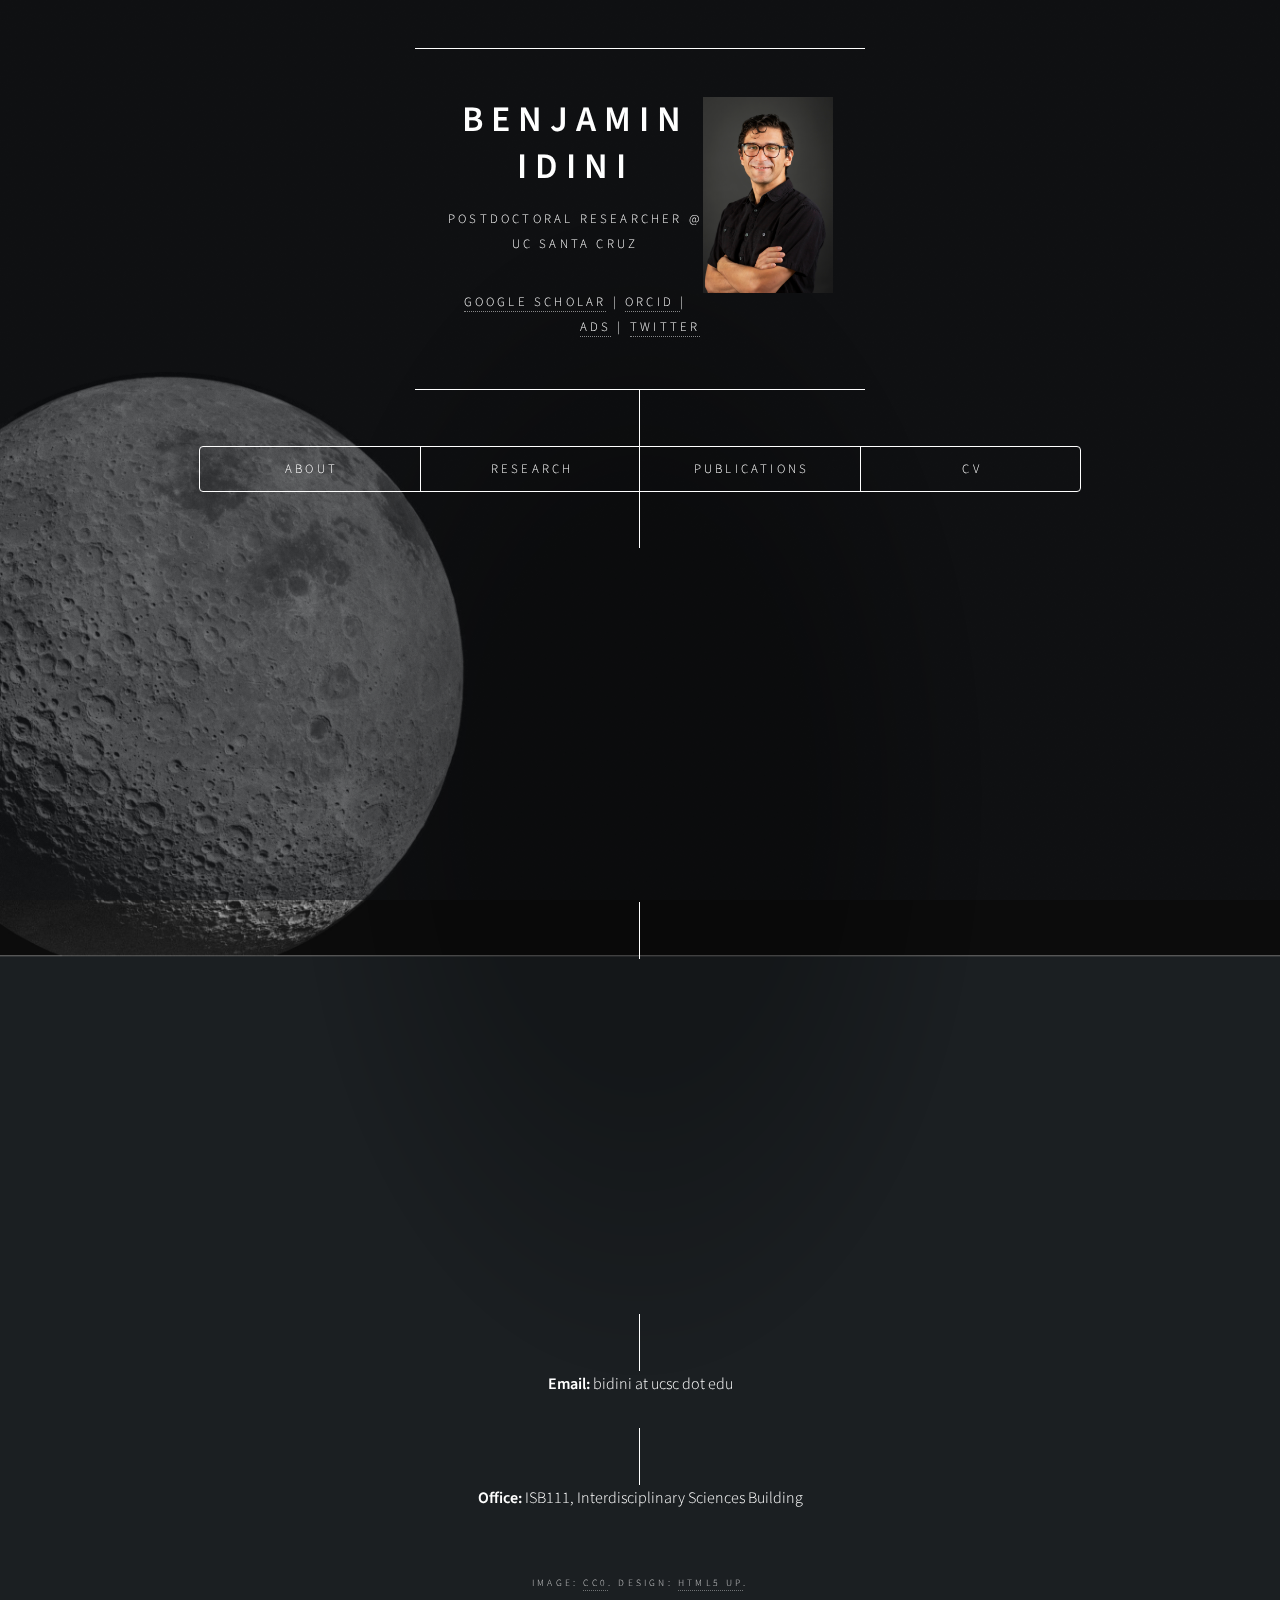
==== index.html @ 499ba113 "new intro" ====
<!DOCTYPE HTML>
<!--
	Dimension by HTML5 UP
	html5up.net | @ajlkn
	Free for personal and commercial use under the CCA 3.0 license (html5up.net/license)
-->
<html>
	<head>
		<title>Benjamin Idini</title>
		<meta charset="utf-8" />
		<meta name="viewport" content="width=device-width, initial-scale=1, user-scalable=no" />
		<link rel="stylesheet" href="assets/css/main.css" />
		<noscript><link rel="stylesheet" href="assets/css/noscript.css" /></noscript>
	</head>
	<body class="is-preload">

		<!-- Wrapper -->
			<div id="wrapper">

				<!-- Header -->
					<header id="header">
						<div class="content">
							<div class="inner">
                                <img src="images/Idini_2mb.jpg" width="130" style="float:right" >
								<h1> BENJAMIN IDINI </h1>
								<p> Postdoctoral Researcher @ UC Santa Cruz</p>
                                <p> <a href="https://scholar.google.cl/citations?user=DKHyU5UAAAAJ&hl=es">Google Scholar</a> | <a href="https://orcid.org/0000-0002-2697-3893"> ORCID </a> | <a href="https://ui.adsabs.harvard.edu/search/p_=0&q=author%3A(%22Idini%2C%20Benjamin%22)&sort=date%20desc%2C%20bibcode%20desc">ADS</a> | <a href="https://twitter.com/benjaminidini">Twitter</a></p>
							</div>
						</div>
						<nav>
							<ul>
								<li><a href="#about">about</a></li>
								<li><a href="#research">research</a></li>
								<li><a href="#publications">publications</a></li>
								<li><a href="CV.pdf">cv</a></li>
							</ul>
						</nav>
                                <p>  
                                <iframe width="420" height="315"
src="https://www.youtube.com/embed/v9n9dPyVHrg"> </iframe>
                                </p>
                                <p>
                                <iframe width="420" height="315"
src="https://www.youtube.com/embed/vqshK5DWlf4">
                                </iframe> </p>

                                <p> <b>Email:</b> bidini at ucsc dot edu</p>

                                <p> <b>Office:</b> ISB111, Interdisciplinary Sciences Building </p>

					</header>

				<!-- Main -->
					<div id="main">

						<!-- Intro -->
							<article id="about">
								<h2 class="major">Welcome to my website</h2>
                                <p style="text-align:center;"> <img src="images/fav_work.jpg" width="300" class="center"></p>
                                <p align="justify">
                                I am a Planetary Scientist currently appointed as a PPFP Fellow in the Astronomy and Astrophysics Department at UC Santa Cruz. My research interests spand the multi-scale physics of planetary processes in various bodies across the Solar System and beyond, most recently earthquakes on Earth and dynamical tides on Jupiter and Titan. Most of my work is in building models to translate spacecraft measurements into scientific stories or to create possible scenarios and predictions of future measurements of NASA/ESA interplanetary missions. I am interested in understanding how planets initially form and later evolve to become the worlds we observe today. One of the big science questions of our time that excites me most is whether or not life could begin and evolve in a world beyond Earth.   </p>
                                <p align="justify">
                                I developed my first connection to space by looking at the clear nightskies of Chilo\'e Island and the Chilean Patanogia. I started my academic path in engineering and transferred to science after graduation in 2016 from the University of Chile. I received my doctorate degree in Planetary Science from Caltech in 2022. I am a member of the science teams of two NASA interplanetary missions: Europa Clipper and Juno. I am also a science communicator both in English and Spanish, my native language. 
                                </p>

							</article>

						<!-- Work -->
							<article id="research">
								<h2 class="major">research</h2>
                                <h4> Tidal theory of the gas giant planets </h4>
                                <p align="justify"> 
                                 Since 2016, the Juno spacecraft has been orbiting Jupiter and collecting a unique data set of Jupiter's tidal Love numbers, namely the tidal response of Jupiter to the masses of the Galilean satellites in orbit around Jupiter. In a pioneering work, I further developed the theory of dynamical tides applied to gas giant planets (Idini and Stevenson, 2021), a body of knowledge that had not been touched since 1984 (Vorontsov+, 1984). In this theoretical rebirth of Jovian dynamical tides, I showed that the tidal Love number k2 measured by Juno was compatible with a modification on the tidal flow produced by the Coriolis force in a rapidly rotating gas giant planet (Idini and Stevenson, 2021). Paired with the Juno observation, these theoretical results constitute the first detection of dynamical tides in a gas giant planet.
                                </p>

                                <p align="justify"> 
                                Additional Love numbers were reported by Juno after the arrival of the k2 retrievals. The high-degree tides represented in k42 are not only harder to observe, but are also harder to interpret. I applied first-order perturbation theory to develop a fully analytical theory to illuminate the interpretation of k42 (Idini and Stevenson, 2022a). This theory shows how the oblate figure of Jupiter resulting from rapid rotation couples the tides to the rotational response, resulting in an order of magnitude enhancement in k42 (Wahl+, 2020, Idini and Stevenson, 2022a). The resulting k42 enhancement gives rise to an anomaly after comparing models with the Juno k42 observation. 
                                </p>

								<span class="image main"><img src="images/juno_jup_shorter.jpg" alt="" /><figcaption>Jupiter's South pole as revealed by Juno (NASA/JPL-Caltech/SwRI/MSSS).</figcaption></span>

                                <h4> The tidal imprint of a dilute core hosted in Jupiter </h4>
                                <p align="justify">
                                In the traditional view of gas giant planet interiors, an envelope of H-He fluid covers a compact core of rocky and icy material. This traditional view nicely emerges from the standard model of planet formation via core accretion. However, even to this day, no geophysical evidence exists to validate the traditional view. 
                                </p>
                                <p align="justify">
                                The zonal gravitational field (i.e., non tidal) observed by Juno suggests that Jupiter hosts a dilute core that may extend as far as ~0.6R (Militzer+, 2022). A less extended dilute core could also explain the data when using a different equation of state for the H-He fluid (Miguel+, 2022). Avoiding the uncertainties related to the equation of state, I used Jovian dynamical tides and normal modes to show that internal gravity waves trapped in an extended dilute core (~0.7R) reconcile the anomaly in Juno's k42 observation (Idini and Stevenson, 2022b). This proposed scenario invokes a resonance between Jupiter's internal gravity waves and the orbital motion of the satellite Io. 
                                </p>
								<span class="image main"><img src="images/jup_models.png" alt="" /><figcaption> What kind of core does Jupiter have? (Idini 2022)</figcaption></span>

                                <h4> Theoretical and computational earthquake mechanics </h4>
                                <p align="justify"> The nucleation, propagation, and arrest of earthquakes remains a fundamental but still unsolved problem in geophysics. Motivated by seismological and geodetic observations of rock damage near fault zones, I expanded a spectral boundary integral method (Luo+, 2017) to numerically model earthquake cycles and rupture propagation in an elastic medium that accounts for the damaged rock that surrounds fault zones. My work has identified a new mechanism to earthquake pulses, a common rupture propagation mode observed during large destructive earthquakes (Idini and Ampuero, 2020). </p>

                                <span class="image main"><img src="images/slip.png" alt="" /><figcaption>Spatiotemporal evolution of slip velocity in the characteristic event of an intact homogeneous medium, a low-velocity fault zone, and an intact homogeneous medium with ten times smaller nucleation length.</figcaption></span>

                                <h4> Earthquake ground-motion characterization </h4>
                                <p align="justify"> 
                                Active seismic regions require accurate characterizations of earthquake ground motion to minimize human and material losses during potentially destructive events. I built a statistical model to forecast the ground motion produced during destructive earthquakes in Chile that is routinely used in seismic hazard studies (Idini+, 2017).
                                </p> 
                                <span class="image main"><img src="images/chilequake_shorter.jpg" alt="" /><figcaption>Valdivia residents explore a crack caused by the <a href="https://en.wikipedia.org/wiki/1960_Valdivia_earthquake">1960 Chile earthquake</a> (STF/AFP/Getty).</figcaption></span>

                                <h4> Spaceborne reconstruction of earthquake sources </h4>
                                <p align="justify">
                                After the 2019 Ridgecrest earthquake that ended ~20 yr of seismic quiescence in California, I produced a reconstruction of coseismic fault slip using Bayesian methods, satellite radar maps of surface deformation, and GPS displacements (Ross+, 2019). This model has become a prime reference to the characterization of this large and complicated earthquake.
                                </p>

                                
                                <span class="image main"><img src="images/ridgecrest.jpg" alt="" /><figcaption> (A) Bayesian coseismic slip reconstruction of the 2019 Ridgecrest earthquake. (B) Line-of-sight coseismic ground displacement obtained from the ALOS-2 spacecraft.</figcaption></span>
							</article>

						<!-- About -->
							<article id="publications">
								<h2 class="major">Publications</h2>
                                <p> (12) <b>Idini, B.</b> & Nimmo F. (2024). Resonant stratification in Titan's global ocean. The Planetary Science Journal. [<a href="https://iopscience.iop.org/article/10.3847/PSJ/ad11ef">PDF</a>] </p>
                                <p>(11) <b>Idini, B.</b>, Ruiz, S., Ampuero., J-P., Rivera, E, & Leyton, F. (2024). Double distance dependence in high--frequency ground motion along the plate boundary in Northern Chile. Journal of South American Earth Sciences, 133. [<a href="https://www.sciencedirect.com/science/article/pii/S0895981123005114?via%3Dihub">PDF</a>] </p>
                                <p>(10) <b>Idini, B.</b> & Stevenson D.J. (2022). The gravitational imprint of an interior-orbital resonance in Jupiter-Io, <a href="https://iopscience.iop.org/article/10.3847/PSJ/ac6179">The Planetary Science Journal.</a> <br>
                                [<a href="https://iopscience.iop.org/article/10.3847/PSJ/ac6179/pdf">PDF</a>]</p>
                                <p>(9) <b>Idini, B.</b> & Stevenson D.J. (2022). The lost meaning of Jupiter's high-degree Love numbers, <a href="https://iopscience.iop.org/article/10.3847/PSJ/ac4248/meta">The Planetary Science Journal.</a><br>
                                [<a href="https://iopscience.iop.org/article/10.3847/PSJ/ac4248/pdf">PDF</a>] [<a href="https://notebookarchive.org/the-lost-meaning-of-jupiter-s-high-degree-love-numbers--2022-03-anvqac8/">Notebook</a>]</p>
                                <p>(8) <b>Idini, B.</b> & Stevenson D.J. (2021). Dynamical tides in Jupiter as revealed by Juno, <a href="https://iopscience.iop.org/article/10.3847/PSJ/abe715/meta">The Planetary Science Journal.</a> <br>
                                [<a href="https://iopscience.iop.org/article/10.3847/PSJ/abe715/pdf">PDF</a>] [<a href="https://aasnova.org/2021/04/21/raising-tides-on-jupiter-with-its-moons/">Press1</a>] [<a href="https://www.inverse.com/science/the-tides-of-jupiter-can-help-scientists-understand-how-the-history-of-the-solar-system">Press2</a>]</p>
                                <p>(7) Erickson, B., Jiang, J., et al., including <b> Idini, B.</b> (2020). The community code verification exercise for simulating sequences of earthquakes and aseismic slip (SEAS), <a href="https://pubs.geoscienceworld.org/ssa/srl/article/91/2A/874/580609/The-Community-Code-Verification-Exercise-for">Seismological Research Letters.</a></p>
                                <p>(6) <b>Idini, B.</b> & Ampuero J.-P. (2020). Fault-zone damage promotes pulse-like rupture and back-propagating fronts via quasi-static effects, <a href="https://agupubs.onlinelibrary.wiley.com/doi/full/10.1029/2020GL090736">Geophysical Research Letters.</a><br>
                                [<a href="https://eartharxiv.org/repository/object/500/download/6448/">PDF</a>] [<a href="https://agupubs.onlinelibrary.wiley.com/action/downloadSupplement?doi=10.1029%2F2020GL090736&file=grl61532-sup-0002-Supplemental+information.pdf">Supporting Information</a>] [<a href="https://github.com/ydluo/qdyn">Software</a>] [<a href="https://www.nationalgeographic.com/science/article/weird-boomerang-earthquake-detected-under-atlantic-ocean">Press</a>]</p>
                                <p>(5) Ross, Z., <b>Idini, B.</b>, Jia, Z., et al. (2019). Hierarchical interlocked orthogonal faulting in the 2019 Ridgecrest earthquake sequence, <a href="https://science.sciencemag.org/content/366/6463/346">Science.</a><br>
                                [<a href="https://www.science.org/action/downloadSupplement?doi=10.1126%2Fscience.aaz0109&file=aaz0109_ross_sm.pdf">Supplementary Material</a>] [<a href="https://github.com/AlTarFramework/altar">Software</a>] [<a href="https://www.latimes.com/california/story/2019-10-17/unprecedented-movement-recorded-on-california-earthquake-capable-of-8-0-temblor">Press</a>]</p>
                                <p>(4) Gurnis, M., et al., including <b> Idini, B.</b> (2019). Incipient subduction at the contact with stretched continental crust: The Puysegur Trench, <a href="https://www.sciencedirect.com/science/article/pii/S0012821X19303267">Earth and Planetary Science Letters </a></p>
                                <p>(3) Leyton, F., Pastén, C., Ruiz, S., <b>Idini, B.</b>, & Rojas, F. (2018). Empirical site classification of CSN network using strong‐motion records. <a href="https://pubs.geoscienceworld.org/ssa/srl/article/89/2A/512/528152/Empirical-Site-Classification-of-CSN-Network-Using">Seismological Research Letters. </a> </p>
                                <p>(2) Luo, Y., Ampuero, J. P., Galvez, P., Van den Ende, M., & <b>Idini, B.</b> (2017). QDYN: a Quasi-DYNamic earthquake simulator (v1. 1). Zenodo.<br>
                                [<a href="https://github.com/ydluo/qdyn">Software</a>] </p>
                                <p>(1) <b>Idini, B.</b>, Rojas, F., Ruiz, S., & Pastén C. (2017). Ground motion prediction equations for the Chilean subduction zone, <a href="https://link.springer.com/article/10.1007/s10518-016-0050-1">Bulletin of Earthquake Engineering.</a></p>
							</article>
					</div>

				<!-- Footer -->
					<footer id="footer">
                        <p class="copyright">Image: <a href="https://creativecommons.org/share-your-work/public-domain/cc0/">CC0</a>. Design: <a href="https://html5up.net">HTML5 UP</a>.</p>
					</footer>

			</div>

		<!-- BG -->
			<div id="bg"></div>

		<!-- Scripts -->
			<script src="assets/js/jquery.min.js"></script>
			<script src="assets/js/browser.min.js"></script>
			<script src="assets/js/breakpoints.min.js"></script>
			<script src="assets/js/util.js"></script>
			<script src="assets/js/main.js"></script>

	</body>
</html>
---- assets/css/main.css ----
@import url(fontawesome-all.min.css);
@import url("https://fonts.googleapis.com/css?family=Source+Sans+Pro:300italic,600italic,300,600");

/*
	Dimension by HTML5 UP
	html5up.net | @ajlkn
	Free for personal and commercial use under the CCA 3.0 license (html5up.net/license)
*/

html, body, div, span, applet, object,
iframe, h1, h2, h3, h4, h5, h6, p, blockquote,
pre, a, abbr, acronym, address, big, cite,
code, del, dfn, em, img, ins, kbd, q, s, samp,
small, strike, strong, sub, sup, tt, var, b,
u, i, center, dl, dt, dd, ol, ul, li, fieldset,
form, label, legend, table, caption, tbody,
tfoot, thead, tr, th, td, article, aside,
canvas, details, embed, figure, figcaption,
footer, header, hgroup, menu, nav, output, ruby,
section, summary, time, mark, audio, video {
	margin: 0;
	padding: 0;
	border: 0;
	font-size: 100%;
	font: inherit;
	vertical-align: baseline;}

article, aside, details, figcaption, figure,
footer, header, hgroup, menu, nav, section {
	display: block;}

body {
	line-height: 1;
}

ol, ul {
	list-style: none;
}

blockquote, q {
	quotes: none;
}

	blockquote:before, blockquote:after, q:before, q:after {
		content: '';
		content: none;
	}

table {
	border-collapse: collapse;
	border-spacing: 0;
}

body {
	-webkit-text-size-adjust: none;
}

mark {
	background-color: transparent;
	color: inherit;
}

input::-moz-focus-inner {
	border: 0;
	padding: 0;
}

input, select, textarea {
	-moz-appearance: none;
	-webkit-appearance: none;
	-ms-appearance: none;
	appearance: none;
}

/* Basic */

	@-ms-viewport {
		width: device-width;
	}

	@media screen and (max-width: 480px) {

		html, body {
			min-width: 320px;
		}

	}

	html {
		box-sizing: border-box;
	}

	*, *:before, *:after {
		box-sizing: inherit;
	}

	body {
		background: #1b1f22;
	}

		body.is-preload *, body.is-preload *:before, body.is-preload *:after {
			-moz-animation: none !important;
			-webkit-animation: none !important;
			-ms-animation: none !important;
			animation: none !important;
			-moz-transition: none !important;
			-webkit-transition: none !important;
			-ms-transition: none !important;
			transition: none !important;
		}

/* Type */

	html {
		font-size: 16pt;
	}

		@media screen and (max-width: 1680px) {

			html {
				font-size: 12pt;
			}

		}

		@media screen and (max-width: 736px) {

			html {
				font-size: 11pt;
			}

		}

		@media screen and (max-width: 360px) {

			html {
				font-size: 10pt;
			}

		}

	body, input, select, textarea {
		color: #ffffff;
		font-family: "Source Sans Pro", sans-serif;
		font-weight: 300;
		font-size: 1rem;
		line-height: 1.65;
	}

	a {
		-moz-transition: color 0.2s ease-in-out, background-color 0.2s ease-in-out, border-bottom-color 0.2s ease-in-out;
		-webkit-transition: color 0.2s ease-in-out, background-color 0.2s ease-in-out, border-bottom-color 0.2s ease-in-out;
		-ms-transition: color 0.2s ease-in-out, background-color 0.2s ease-in-out, border-bottom-color 0.2s ease-in-out;
		transition: color 0.2s ease-in-out, background-color 0.2s ease-in-out, border-bottom-color 0.2s ease-in-out;
		border-bottom: dotted 1px rgba(255, 255, 255, 0.5);
		text-decoration: none;
		color: inherit;
	}

		a:hover {
			border-bottom-color: transparent;
		}

	strong, b {
		color: #ffffff;
		font-weight: 600;
	}

	em, i {
		font-style: italic;
	}

	p {
		margin: 0 0 2rem 0;
	}

	h1, h2, h3, h4, h5, h6 {
		color: #ffffff;
		font-weight: 600;
		line-height: 1.5;
		margin: 0 0 1rem 0;
		text-transform: uppercase;
		letter-spacing: 0.2rem;
	}

		h1 a, h2 a, h3 a, h4 a, h5 a, h6 a {
			color: inherit;
			text-decoration: none;
		}

		h1.major, h2.major, h3.major, h4.major, h5.major, h6.major {
			border-bottom: solid 1px #ffffff;
			width: -moz-max-content;
			width: -webkit-max-content;
			width: -ms-max-content;
			width: max-content;
			padding-bottom: 0.5rem;
			margin: 0 0 2rem 0;
		}

	h1 {
		font-size: 2.25rem;
		line-height: 1.3;
		letter-spacing: 0.5rem;
	}

	h2 {
		font-size: 1.5rem;
		line-height: 1.4;
		letter-spacing: 0.5rem;
	}

	h3 {
		font-size: 1rem;
	}

	h4 {
		font-size: 0.8rem;
	}

	h5 {
		font-size: 0.7rem;
	}

	h6 {
		font-size: 0.6rem;
	}

	@media screen and (max-width: 736px) {

		h1 {
			font-size: 1.75rem;
			line-height: 1.4;
		}

		h2 {
			font-size: 1.25em;
			line-height: 1.5;
		}

	}

	sub {
		font-size: 0.8rem;
		position: relative;
		top: 0.5rem;
	}

	sup {
		font-size: 0.8rem;
		position: relative;
		top: -0.5rem;
	}

	blockquote {
		border-left: solid 4px #ffffff;
		font-style: italic;
		margin: 0 0 2rem 0;
		padding: 0.5rem 0 0.5rem 2rem;
	}

	code {
		background: rgba(255, 255, 255, 0.075);
		border-radius: 4px;
		font-family: "Courier New", monospace;
		font-size: 0.9rem;
		margin: 0 0.25rem;
		padding: 0.25rem 0.65rem;
	}

	pre {
		-webkit-overflow-scrolling: touch;
		font-family: "Courier New", monospace;
		font-size: 0.9rem;
		margin: 0 0 2rem 0;
	}

		pre code {
			display: block;
			line-height: 1.75;
			padding: 1rem 1.5rem;
			overflow-x: auto;
		}

	hr {
		border: 0;
		border-bottom: solid 1px #ffffff;
		margin: 2.75rem 0;
	}

	.align-left {
		text-align: left;
	}

	.align-center {
		text-align: center;
	}

	.align-right {
		text-align: right;
	}

/* Form */

	form {
		margin: 0 0 2rem 0;
	}

		form > :last-child {
			margin-bottom: 0;
		}

		form > .fields {
			display: -moz-flex;
			display: -webkit-flex;
			display: -ms-flex;
			display: flex;
			-moz-flex-wrap: wrap;
			-webkit-flex-wrap: wrap;
			-ms-flex-wrap: wrap;
			flex-wrap: wrap;
			width: calc(100% + 3rem);
			margin: -1.5rem 0 2rem -1.5rem;
		}

			form > .fields > .field {
				-moz-flex-grow: 0;
				-webkit-flex-grow: 0;
				-ms-flex-grow: 0;
				flex-grow: 0;
				-moz-flex-shrink: 0;
				-webkit-flex-shrink: 0;
				-ms-flex-shrink: 0;
				flex-shrink: 0;
				padding: 1.5rem 0 0 1.5rem;
				width: calc(100% - 1.5rem);
			}

				form > .fields > .field.half {
					width: calc(50% - 0.75rem);
				}

				form > .fields > .field.third {
					width: calc(100%/3 - 0.5rem);
				}

				form > .fields > .field.quarter {
					width: calc(25% - 0.375rem);
				}

		@media screen and (max-width: 480px) {

			form > .fields {
				width: calc(100% + 3rem);
				margin: -1.5rem 0 2rem -1.5rem;
			}

				form > .fields > .field {
					padding: 1.5rem 0 0 1.5rem;
					width: calc(100% - 1.5rem);
				}

					form > .fields > .field.half {
						width: calc(100% - 1.5rem);
					}

					form > .fields > .field.third {
						width: calc(100% - 1.5rem);
					}

					form > .fields > .field.quarter {
						width: calc(100% - 1.5rem);
					}

		}

	label {
		color: #ffffff;
		display: block;
		font-size: 0.8rem;
		font-weight: 300;
		letter-spacing: 0.2rem;
		line-height: 1.5;
		margin: 0 0 1rem 0;
		text-transform: uppercase;
	}

	input[type="text"],
	input[type="password"],
	input[type="email"],
	input[type="tel"],
	select,
	textarea {
		-moz-appearance: none;
		-webkit-appearance: none;
		-ms-appearance: none;
		appearance: none;
		-moz-transition: border-color 0.2s ease-in-out, box-shadow 0.2s ease-in-out, background-color 0.2s ease-in-out;
		-webkit-transition: border-color 0.2s ease-in-out, box-shadow 0.2s ease-in-out, background-color 0.2s ease-in-out;
		-ms-transition: border-color 0.2s ease-in-out, box-shadow 0.2s ease-in-out, background-color 0.2s ease-in-out;
		transition: border-color 0.2s ease-in-out, box-shadow 0.2s ease-in-out, background-color 0.2s ease-in-out;
		background-color: transparent;
		border-radius: 4px;
		border: solid 1px #ffffff;
		color: inherit;
		display: block;
		outline: 0;
		padding: 0 1rem;
		text-decoration: none;
		width: 100%;
	}

		input[type="text"]:invalid,
		input[type="password"]:invalid,
		input[type="email"]:invalid,
		input[type="tel"]:invalid,
		select:invalid,
		textarea:invalid {
			box-shadow: none;
		}

		input[type="text"]:focus,
		input[type="password"]:focus,
		input[type="email"]:focus,
		input[type="tel"]:focus,
		select:focus,
		textarea:focus {
			background: rgba(255, 255, 255, 0.075);
			border-color: #ffffff;
			box-shadow: 0 0 0 1px #ffffff;
		}

	select {
		background-image: url("data:image/svg+xml;charset=utf8,%3Csvg xmlns='http://www.w3.org/2000/svg' width='40' height='40' preserveAspectRatio='none' viewBox='0 0 40 40'%3E%3Cpath d='M9.4,12.3l10.4,10.4l10.4-10.4c0.2-0.2,0.5-0.4,0.9-0.4c0.3,0,0.6,0.1,0.9,0.4l3.3,3.3c0.2,0.2,0.4,0.5,0.4,0.9 c0,0.4-0.1,0.6-0.4,0.9L20.7,31.9c-0.2,0.2-0.5,0.4-0.9,0.4c-0.3,0-0.6-0.1-0.9-0.4L4.3,17.3c-0.2-0.2-0.4-0.5-0.4-0.9 c0-0.4,0.1-0.6,0.4-0.9l3.3-3.3c0.2-0.2,0.5-0.4,0.9-0.4S9.1,12.1,9.4,12.3z' fill='%23ffffff' /%3E%3C/svg%3E");
		background-size: 1.25rem;
		background-repeat: no-repeat;
		background-position: calc(100% - 1rem) center;
		height: 2.75rem;
		padding-right: 2.75rem;
		text-overflow: ellipsis;
	}

		select option {
			color: #ffffff;
			background: #1b1f22;
		}

		select:focus::-ms-value {
			background-color: transparent;
		}

		select::-ms-expand {
			display: none;
		}

	input[type="text"],
	input[type="password"],
	input[type="email"],
	select {
		height: 2.75rem;
	}

	textarea {
		padding: 0.75rem 1rem;
	}

	input[type="checkbox"],
	input[type="radio"] {
		-moz-appearance: none;
		-webkit-appearance: none;
		-ms-appearance: none;
		appearance: none;
		display: block;
		float: left;
		margin-right: -2rem;
		opacity: 0;
		width: 1rem;
		z-index: -1;
	}

		input[type="checkbox"] + label,
		input[type="radio"] + label {
			text-decoration: none;
			-moz-user-select: none;
			-webkit-user-select: none;
			-ms-user-select: none;
			user-select: none;
			color: #ffffff;
			cursor: pointer;
			display: inline-block;
			font-size: 0.8rem;
			font-weight: 300;
			margin: 0 0 0.5rem 0;
			padding-left: 2.65rem;
			padding-right: 0.75rem;
			position: relative;
		}

			input[type="checkbox"] + label:before,
			input[type="radio"] + label:before {
				-moz-osx-font-smoothing: grayscale;
				-webkit-font-smoothing: antialiased;
				display: inline-block;
				font-style: normal;
				font-variant: normal;
				text-rendering: auto;
				line-height: 1;
				text-transform: none !important;
				font-family: 'Font Awesome 5 Free';
				font-weight: 900;
			}

			input[type="checkbox"] + label:before,
			input[type="radio"] + label:before {
				-moz-transition: border-color 0.2s ease-in-out, box-shadow 0.2s ease-in-out, background-color 0.2s ease-in-out;
				-webkit-transition: border-color 0.2s ease-in-out, box-shadow 0.2s ease-in-out, background-color 0.2s ease-in-out;
				-ms-transition: border-color 0.2s ease-in-out, box-shadow 0.2s ease-in-out, background-color 0.2s ease-in-out;
				transition: border-color 0.2s ease-in-out, box-shadow 0.2s ease-in-out, background-color 0.2s ease-in-out;
				border-radius: 4px;
				border: solid 1px #ffffff;
				content: '';
				display: inline-block;
				height: 1.65rem;
				left: 0;
				line-height: 1.65rem;
				position: absolute;
				text-align: center;
				top: -0.15rem;
				width: 1.65rem;
			}

		input[type="checkbox"]:checked + label:before,
		input[type="radio"]:checked + label:before {
			background: #ffffff !important;
			border-color: #ffffff !important;
			color: #1b1f22;
			content: '\f00c';
		}

		input[type="checkbox"]:focus + label:before,
		input[type="radio"]:focus + label:before {
			background: rgba(255, 255, 255, 0.075);
			border-color: #ffffff;
			box-shadow: 0 0 0 1px #ffffff;
		}

	input[type="checkbox"] + label:before {
		border-radius: 4px;
	}

	input[type="radio"] + label:before {
		border-radius: 100%;
	}

	::-webkit-input-placeholder {
		color: rgba(255, 255, 255, 0.5) !important;
		opacity: 1.0;
	}

	:-moz-placeholder {
		color: rgba(255, 255, 255, 0.5) !important;
		opacity: 1.0;
	}

	::-moz-placeholder {
		color: rgba(255, 255, 255, 0.5) !important;
		opacity: 1.0;
	}

	:-ms-input-placeholder {
		color: rgba(255, 255, 255, 0.5) !important;
		opacity: 1.0;
	}

	.formerize-placeholder {
		color: rgba(255, 255, 255, 0.5) !important;
		opacity: 1.0;
	}

/* Box */

	.box {
		border-radius: 4px;
		border: solid 1px #ffffff;
		margin-bottom: 2rem;
		padding: 1.5em;
	}

		.box > :last-child,
		.box > :last-child > :last-child,
		.box > :last-child > :last-child > :last-child {
			margin-bottom: 0;
		}

		.box.alt {
			border: 0;
			border-radius: 0;
			padding: 0;
		}

/* Icon */

	.icon {
		text-decoration: none;
		border-bottom: none;
		position: relative;
	}

		.icon:before {
			-moz-osx-font-smoothing: grayscale;
			-webkit-font-smoothing: antialiased;
			display: inline-block;
			font-style: normal;
			font-variant: normal;
			text-rendering: auto;
			line-height: 1;
			text-transform: none !important;
			font-family: 'Font Awesome 5 Free';
			font-weight: 400;
		}

		.icon > .label {
			display: none;
		}

		.icon:before {
			line-height: inherit;
		}

		.icon.solid:before {
			font-weight: 900;
		}

		.icon.brands:before {
			font-family: 'Font Awesome 5 Brands';
		}

/* Image */

	.image {
		border-radius: 4px;
		border: 0;
		display: inline-block;
		position: relative;
	}

		.image:before {
			pointer-events: none;
			background-image: url("../../images/overlay.png");
			background-color: rgba(19, 21, 25, 0.5);
			border-radius: 4px;
			content: '';
			display: block;
			height: 100%;
			left: 0;
			opacity: 0.5;
			position: absolute;
			top: 0;
			width: 100%;
		}

		.image img {
			border-radius: 4px;
			display: block;
		}

		.image.left, .image.right {
			max-width: 40%;
		}

			.image.left img, .image.right img {
				width: 100%;
			}

		.image.left {
			float: left;
			padding: 0 1.5em 1em 0;
			top: 0.25em;
		}

		.image.right {
			float: right;
			#padding: 0 0 1em 1.5em;
			top: 0.25em;
		}

		.image.fit {
			display: block;
			margin: 0 0 1em 0;
			width: 70%;
		}

			.image.fit img {
				width: 70%;
			}

		.image.main {
			display: block;
			margin: 2.5rem 0;
			width: 100%;
		}

			.image.main img {
				width: 100%;
			}

		@media screen and (max-width: 736px) {

			.image.main {
				margin: 2rem 0;
			}

		}

		@media screen and (max-width: 480px) {

			.image.main {
				margin: 1.5rem 0;
			}

		}

/* List */

	ol {
		list-style: decimal;
		margin: 0 0 2rem 0;
		padding-left: 1.25em;
	}

		ol li {
			padding-left: 0.25em;
		}

	ul {
		list-style: disc;
		margin: 0 0 2rem 0;
		padding-left: 1em;
	}

		ul li {
			padding-left: 0.5em;
		}

		ul.alt {
			list-style: none;
			padding-left: 0;
		}

			ul.alt li {
				border-top: solid 1px #ffffff;
				padding: 0.5em 0;
			}

				ul.alt li:first-child {
					border-top: 0;
					padding-top: 0;
				}

	dl {
		margin: 0 0 2rem 0;
	}

		dl dt {
			display: block;
			font-weight: 600;
			margin: 0 0 1rem 0;
		}

		dl dd {
			margin-left: 2rem;
		}
    li {
        width: 220px;
    }
/* Actions */

	ul.actions {
		display: -moz-flex;
		display: -webkit-flex;
		display: -ms-flex;
		display: flex;
		cursor: default;
		list-style: none;
		margin-left: -1rem;
		padding-left: 0;
	}

		ul.actions li {
			padding: 0 0 0 1rem;
			vertical-align: middle;
		}

		ul.actions.special {
			-moz-justify-content: center;
			-webkit-justify-content: center;
			-ms-justify-content: center;
			justify-content: center;
			width: 100%;
			margin-left: 0;
		}

			ul.actions.special li:first-child {
				padding-left: 0;
			}

		ul.actions.stacked {
			-moz-flex-direction: column;
			-webkit-flex-direction: column;
			-ms-flex-direction: column;
			flex-direction: column;
			margin-left: 0;
		}

			ul.actions.stacked li {
				padding: 1.3rem 0 0 0;
			}

				ul.actions.stacked li:first-child {
					padding-top: 0;
				}

		ul.actions.fit {
			width: calc(100% + 1rem);
		}

			ul.actions.fit li {
				-moz-flex-grow: 1;
				-webkit-flex-grow: 1;
				-ms-flex-grow: 1;
				flex-grow: 1;
				-moz-flex-shrink: 1;
				-webkit-flex-shrink: 1;
				-ms-flex-shrink: 1;
				flex-shrink: 1;
				width: 100%;
			}

				ul.actions.fit li > * {
					width: 100%;
				}

			ul.actions.fit.stacked {
				width: 100%;
			}

		@media screen and (max-width: 480px) {

			ul.actions:not(.fixed) {
				-moz-flex-direction: column;
				-webkit-flex-direction: column;
				-ms-flex-direction: column;
				flex-direction: column;
				margin-left: 0;
				width: 100% !important;
			}

				ul.actions:not(.fixed) li {
					-moz-flex-grow: 1;
					-webkit-flex-grow: 1;
					-ms-flex-grow: 1;
					flex-grow: 1;
					-moz-flex-shrink: 1;
					-webkit-flex-shrink: 1;
					-ms-flex-shrink: 1;
					flex-shrink: 1;
					padding: 1rem 0 0 0;
					text-align: center;
					width: 100%;
				}

					ul.actions:not(.fixed) li > * {
						width: 100%;
					}

					ul.actions:not(.fixed) li:first-child {
						padding-top: 0;
					}

					ul.actions:not(.fixed) li input[type="submit"],
					ul.actions:not(.fixed) li input[type="reset"],
					ul.actions:not(.fixed) li input[type="button"],
					ul.actions:not(.fixed) li button,
					ul.actions:not(.fixed) li .button {
						width: 100%;
					}

						ul.actions:not(.fixed) li input[type="submit"].icon:before,
						ul.actions:not(.fixed) li input[type="reset"].icon:before,
						ul.actions:not(.fixed) li input[type="button"].icon:before,
						ul.actions:not(.fixed) li button.icon:before,
						ul.actions:not(.fixed) li .button.icon:before {
							margin-left: -0.5em;
						}

		}

/* Icons */

	ul.icons {
		cursor: default;
		list-style: none;
		padding-left: 0;
	}

		ul.icons li {
			display: inline-block;
			padding: 0 0.75em 0 0;
		}

			ul.icons li:last-child {
				padding-right: 0;
			}

			ul.icons li a {
				border-radius: 100%;
				box-shadow: inset 0 0 0 1px #ffffff;
				display: inline-block;
				height: 2.25rem;
				line-height: 2.25rem;
				text-align: center;
				width: 2.25rem;
			}

				ul.icons li a:hover {
					background-color: rgba(255, 255, 255, 0.075);
				}

				ul.icons li a:active {
					background-color: rgba(255, 255, 255, 0.175);
				}

/* Table */

	.table-wrapper {
		-webkit-overflow-scrolling: touch;
		overflow-x: auto;
	}

	table {
		margin: 0 0 2rem 0;
		width: 100%;
	}

		table tbody tr {
			border: solid 1px #ffffff;
			border-left: 0;
			border-right: 0;
		}

			table tbody tr:nth-child(2n + 1) {
				background-color: rgba(255, 255, 255, 0.075);
			}

		table td {
			padding: 0.75em 0.75em;
		}

		table th {
			color: #ffffff;
			font-size: 0.9em;
			font-weight: 600;
			padding: 0 0.75em 0.75em 0.75em;
			text-align: left;
		}

		table thead {
			border-bottom: solid 2px #ffffff;
		}

		table tfoot {
			border-top: solid 2px #ffffff;
		}

		table.alt {
			border-collapse: separate;
		}

			table.alt tbody tr td {
				border: solid 1px #ffffff;
				border-left-width: 0;
				border-top-width: 0;
			}

				table.alt tbody tr td:first-child {
					border-left-width: 1px;
				}

			table.alt tbody tr:first-child td {
				border-top-width: 1px;
			}

			table.alt thead {
				border-bottom: 0;
			}

			table.alt tfoot {
				border-top: 0;
			}

/* Button */

	input[type="submit"],
	input[type="reset"],
	input[type="button"],
	button,
	.button {
		-moz-appearance: none;
		-webkit-appearance: none;
		-ms-appearance: none;
		appearance: none;
		-moz-transition: background-color 0.2s ease-in-out, color 0.2s ease-in-out;
		-webkit-transition: background-color 0.2s ease-in-out, color 0.2s ease-in-out;
		-ms-transition: background-color 0.2s ease-in-out, color 0.2s ease-in-out;
		transition: background-color 0.2s ease-in-out, color 0.2s ease-in-out;
		background-color: transparent;
		border-radius: 4px;
		border: 0;
		box-shadow: inset 0 0 0 1px #ffffff;
		color: #ffffff !important;
		cursor: pointer;
		display: inline-block;
		font-size: 0.8rem;
		font-weight: 300;
		height: 2.75rem;
		letter-spacing: 0.2rem;
		line-height: 2.75rem;
		outline: 0;
		padding: 0 1.25rem 0 1.35rem;
		text-align: center;
		text-decoration: none;
		text-transform: uppercase;
		white-space: nowrap;
	}

		input[type="submit"]:hover,
		input[type="reset"]:hover,
		input[type="button"]:hover,
		button:hover,
		.button:hover {
			background-color: rgba(255, 255, 255, 0.075);
		}

		input[type="submit"]:active,
		input[type="reset"]:active,
		input[type="button"]:active,
		button:active,
		.button:active {
			background-color: rgba(255, 255, 255, 0.175);
		}

		input[type="submit"].icon:before,
		input[type="reset"].icon:before,
		input[type="button"].icon:before,
		button.icon:before,
		.button.icon:before {
			margin-right: 0.5em;
		}

		input[type="submit"].fit,
		input[type="reset"].fit,
		input[type="button"].fit,
		button.fit,
		.button.fit {
			width: 100%;
		}

		input[type="submit"].small,
		input[type="reset"].small,
		input[type="button"].small,
		button.small,
		.button.small {
			font-size: 0.6rem;
			height: 2.0625rem;
			line-height: 2.0625rem;
		}

		input[type="submit"].primary,
		input[type="reset"].primary,
		input[type="button"].primary,
		button.primary,
		.button.primary {
			background-color: #ffffff;
			color: #1b1f22 !important;
			font-weight: 600;
		}

		input[type="submit"].disabled, input[type="submit"]:disabled,
		input[type="reset"].disabled,
		input[type="reset"]:disabled,
		input[type="button"].disabled,
		input[type="button"]:disabled,
		button.disabled,
		button:disabled,
		.button.disabled,
		.button:disabled {
			pointer-events: none;
			cursor: default;
			opacity: 0.25;
		}

	input[type="submit"],
	input[type="reset"],
	input[type="button"],
	button {
		line-height: calc(2.75rem - 2px);
	}

/* BG */

	#bg {
		-moz-transform: scale(1.0);
		-webkit-transform: scale(1.0);
		-ms-transform: scale(1.0);
		transform: scale(1.0);
		-webkit-backface-visibility: hidden;
		position: fixed;
		top: 0;
		left: 0;
		width: 100%;
		height: 100vh;
		z-index: 1;
	}

		#bg:before, #bg:after {
			content: '';
			display: block;
			position: absolute;
			top: 0;
			left: 0;
			width: 100%;
			height: 100%;
		}

		#bg:before {
			-moz-transition: background-color 2.5s ease-in-out;
			-webkit-transition: background-color 2.5s ease-in-out;
			-ms-transition: background-color 2.5s ease-in-out;
			transition: background-color 2.5s ease-in-out;
			-moz-transition-delay: 0.75s;
			-webkit-transition-delay: 0.75s;
			-ms-transition-delay: 0.75s;
			transition-delay: 0.75s;
			background-image: linear-gradient(to top, rgba(19, 21, 25, 0.5), rgba(19, 21, 25, 0.5)), url("../../images/overlay.png");
			background-size: auto, 256px 256px;
			background-position: center, center;
			background-repeat: no-repeat, repeat;
			z-index: 2;
		}

		#bg:after {
			-moz-transform: scale(1.125);
			-webkit-transform: scale(1.125);
			-ms-transform: scale(1.125);
			transform: scale(1.125);
			-moz-transition: -moz-transform 0.325s ease-in-out, -moz-filter 0.325s ease-in-out;
			-webkit-transition: -webkit-transform 0.325s ease-in-out, -webkit-filter 0.325s ease-in-out;
			-ms-transition: -ms-transform 0.325s ease-in-out, -ms-filter 0.325s ease-in-out;
			transition: transform 0.325s ease-in-out, filter 0.325s ease-in-out;
			background-image: url("../../images/moon_background.jpg");
			background-position: center;
			background-size: cover;
			background-repeat: no-repeat;
			z-index: 1;
		}

		body.is-article-visible #bg:after {
			-moz-transform: scale(1.0825);
			-webkit-transform: scale(1.0825);
			-ms-transform: scale(1.0825);
			transform: scale(1.0825);
			-moz-filter: blur(0.1rem);
			-webkit-filter: blur(0.1rem);
			-ms-filter: blur(0.1rem);
			filter: blur(0.1rem);
		}

		body.is-preload #bg:before {
			background-color: #000000;
		}

/* Wrapper */

	#wrapper {
		display: -moz-flex;
		display: -webkit-flex;
		display: -ms-flex;
		display: flex;
		-moz-flex-direction: column;
		-webkit-flex-direction: column;
		-ms-flex-direction: column;
		flex-direction: column;
		-moz-align-items: center;
		-webkit-align-items: center;
		-ms-align-items: center;
		align-items: center;
		-moz-justify-content: space-between;
		-webkit-justify-content: space-between;
		-ms-justify-content: space-between;
		justify-content: space-between;
		position: relative;
		min-height: 100vh;
		width: 100%;
		padding: 4rem 2rem;
		z-index: 3;
	}

		#wrapper:before {
			content: '';
			display: block;
		}

		@media screen and (max-width: 1680px) {

			#wrapper {
				padding: 3rem 2rem;
			}

		}

		@media screen and (max-width: 736px) {

			#wrapper {
				padding: 2rem 1rem;
			}

		}

		@media screen and (max-width: 480px) {

			#wrapper {
				padding: 1rem;
			}

		}

/* Header */

	#header {
		display: -moz-flex;
		display: -webkit-flex;
		display: -ms-flex;
		display: flex;
		-moz-flex-direction: column;
		-webkit-flex-direction: column;
		-ms-flex-direction: column;
		flex-direction: column;
		-moz-align-items: center;
		-webkit-align-items: center;
		-ms-align-items: center;
		align-items: center;
		-moz-transition: -moz-transform 0.325s ease-in-out, -moz-filter 0.325s ease-in-out, opacity 0.325s ease-in-out;
		-webkit-transition: -webkit-transform 0.325s ease-in-out, -webkit-filter 0.325s ease-in-out, opacity 0.325s ease-in-out;
		-ms-transition: -ms-transform 0.325s ease-in-out, -ms-filter 0.325s ease-in-out, opacity 0.325s ease-in-out;
		transition: transform 0.325s ease-in-out, filter 0.325s ease-in-out, opacity 0.325s ease-in-out;
		background-image: -moz-radial-gradient(rgba(0, 0, 0, 0.25) 25%, rgba(0, 0, 0, 0) 55%);
		background-image: -webkit-radial-gradient(rgba(0, 0, 0, 0.25) 25%, rgba(0, 0, 0, 0) 55%);
		background-image: -ms-radial-gradient(rgba(0, 0, 0, 0.25) 25%, rgba(0, 0, 0, 0) 55%);
		background-image: radial-gradient(rgba(0, 0, 0, 0.25) 25%, rgba(0, 0, 0, 0) 55%);
		max-width: 100%;
		text-align: center;
	}

		#header > * {
			-moz-transition: opacity 0.325s ease-in-out;
			-webkit-transition: opacity 0.325s ease-in-out;
			-ms-transition: opacity 0.325s ease-in-out;
			transition: opacity 0.325s ease-in-out;
			position: relative;
			margin-top: 3.5rem;
		}

			#header > *:before {
				content: '';
				display: block;
				position: absolute;
				top: calc(-3.5rem - 1px);
				left: calc(50% - 1px);
				width: 1px;
				height: calc(3.5rem + 1px);
				background: #ffffff;
			}

		#header > :first-child {
			margin-top: 0;
		}

			#header > :first-child:before {
				display: none;
			}

		#header .logo {
			width: 5.5rem;
			height: 5.5rem;
			line-height: 5.5rem;
			border: solid 1px #ffffff;
			border-radius: 100%;
		}

			#header .logo .icon:before {
				font-size: 2rem;
			}

		#header .content {
			border-style: solid;
			border-color: #ffffff;
			border-top-width: 1px;
			border-bottom-width: 1px;
			max-width: 100%;
		}

			#header .content .inner {
				-moz-transition: max-height 0.75s ease, padding 0.75s ease, opacity 0.325s ease-in-out;
				-webkit-transition: max-height 0.75s ease, padding 0.75s ease, opacity 0.325s ease-in-out;
				-ms-transition: max-height 0.75s ease, padding 0.75s ease, opacity 0.325s ease-in-out;
				transition: max-height 0.75s ease, padding 0.75s ease, opacity 0.325s ease-in-out;
				-moz-transition-delay: 0.25s;
				-webkit-transition-delay: 0.25s;
				-ms-transition-delay: 0.25s;
				transition-delay: 0.25s;
				padding: 3rem 2rem;
				max-height: 40rem;
				overflow: hidden;
			}

				#header .content .inner > :last-child {
					margin-bottom: 0;
				}

			#header .content p {
				text-transform: uppercase;
				letter-spacing: 0.2rem;
				font-size: 0.8rem;
				line-height: 2;
			}

		#header nav ul {
			display: -moz-flex;
			display: -webkit-flex;
			display: -ms-flex;
			display: flex;
			margin-bottom: 0;
			list-style: none;
			padding-left: 0;
			border: solid 1px #ffffff;
			border-radius: 4px;
		}

			#header nav ul li {
				padding-left: 0;
				border-left: solid 1px #ffffff;
			}

				#header nav ul li:first-child {
					border-left: 0;
				}

				#header nav ul li a {
					display: block;
					min-width: 7.5rem;
					height: 2.75rem;
					line-height: 2.75rem;
					padding: 0 1.25rem 0 1.45rem;
					text-transform: uppercase;
					letter-spacing: 0.2rem;
					font-size: 0.8rem;
					border-bottom: 0;
				}

					#header nav ul li a:hover {
						background-color: rgba(255, 255, 255, 0.075);
					}

					#header nav ul li a:active {
						background-color: rgba(255, 255, 255, 0.175);
					}

		#header nav.use-middle:after {
			content: '';
			display: block;
			position: absolute;
			top: 0;
			left: calc(50% - 1px);
			width: 1px;
			height: 100%;
			background: #ffffff;
		}

		#header nav.use-middle ul li.is-middle {
			border-left: 0;
		}

		body.is-article-visible #header {
			-moz-transform: scale(0.95);
			-webkit-transform: scale(0.95);
			-ms-transform: scale(0.95);
			transform: scale(0.95);
			-moz-filter: blur(0.1rem);
			-webkit-filter: blur(0.1rem);
			-ms-filter: blur(0.1rem);
			filter: blur(0.1rem);
			opacity: 0;
		}

		body.is-preload #header {
			-moz-filter: blur(0.125rem);
			-webkit-filter: blur(0.125rem);
			-ms-filter: blur(0.125rem);
			filter: blur(0.125rem);
		}

			body.is-preload #header > * {
				opacity: 0;
			}

			body.is-preload #header .content .inner {
				max-height: 0;
				padding-top: 0;
				padding-bottom: 0;
				opacity: 0;
			}

		@media screen and (max-width: 980px) {

			#header .content p br {
				display: none;
			}

		}

		@media screen and (max-width: 736px) {

			#header > * {
				margin-top: 2rem;
			}

				#header > *:before {
					top: calc(-2rem - 1px);
					height: calc(2rem + 1px);
				}

			#header .logo {
				width: 4.75rem;
				height: 4.75rem;
				line-height: 4.75rem;
			}

				#header .logo .icon:before {
					font-size: 1.75rem;
				}

			#header .content .inner {
				padding: 2.5rem 1rem;
			}

			#header .content p {
				line-height: 1.875;
			}

		}

		@media screen and (max-width: 480px) {

			#header {
				padding: 1.5rem 0;
			}

				#header .content .inner {
					padding: 2.5rem 0;
				}

				#header nav ul {
					-moz-flex-direction: column;
					-webkit-flex-direction: column;
					-ms-flex-direction: column;
					flex-direction: column;
					min-width: 10rem;
					max-width: 100%;
				}

					#header nav ul li {
						border-left: 0;
						border-top: solid 1px #ffffff;
					}

						#header nav ul li:first-child {
							border-top: 0;
						}

						#header nav ul li a {
							height: 3rem;
							line-height: 3rem;
							min-width: 0;
							width: 100%;
						}

				#header nav.use-middle:after {
					display: none;
				}

		}

/* Main */

	#main {
		-moz-flex-grow: 1;
		-webkit-flex-grow: 1;
		-ms-flex-grow: 1;
		flex-grow: 1;
		-moz-flex-shrink: 1;
		-webkit-flex-shrink: 1;
		-ms-flex-shrink: 1;
		flex-shrink: 1;
		display: -moz-flex;
		display: -webkit-flex;
		display: -ms-flex;
		display: flex;
		-moz-align-items: center;
		-webkit-align-items: center;
		-ms-align-items: center;
		align-items: center;
		-moz-justify-content: center;
		-webkit-justify-content: center;
		-ms-justify-content: center;
		justify-content: center;
		-moz-flex-direction: column;
		-webkit-flex-direction: column;
		-ms-flex-direction: column;
		flex-direction: column;
		position: relative;
		max-width: 100%;
		z-index: 3;
	}

		#main article {
			-moz-transform: translateY(0.25rem);
			-webkit-transform: translateY(0.25rem);
			-ms-transform: translateY(0.25rem);
			transform: translateY(0.25rem);
			-moz-transition: opacity 0.325s ease-in-out, -moz-transform 0.325s ease-in-out;
			-webkit-transition: opacity 0.325s ease-in-out, -webkit-transform 0.325s ease-in-out;
			-ms-transition: opacity 0.325s ease-in-out, -ms-transform 0.325s ease-in-out;
			transition: opacity 0.325s ease-in-out, transform 0.325s ease-in-out;
			padding: 4.5rem 2.5rem 1.5rem 2.5rem ;
			position: relative;
			width: 40rem;
			max-width: 100%;
			background-color: rgba(27, 31, 34, 0.85);
			border-radius: 4px;
			opacity: 0;
		}

			#main article.active {
				-moz-transform: translateY(0);
				-webkit-transform: translateY(0);
				-ms-transform: translateY(0);
				transform: translateY(0);
				opacity: 1;
			}

			#main article .close {
				display: block;
				position: absolute;
				top: 0;
				right: 0;
				width: 4rem;
				height: 4rem;
				cursor: pointer;
				text-indent: 4rem;
				overflow: hidden;
				white-space: nowrap;
			}

				#main article .close:before {
					-moz-transition: background-color 0.2s ease-in-out;
					-webkit-transition: background-color 0.2s ease-in-out;
					-ms-transition: background-color 0.2s ease-in-out;
					transition: background-color 0.2s ease-in-out;
					content: '';
					display: block;
					position: absolute;
					top: 0.75rem;
					left: 0.75rem;
					width: 2.5rem;
					height: 2.5rem;
					border-radius: 100%;
					background-position: center;
					background-image: url("data:image/svg+xml;charset=utf8,%3Csvg xmlns='http://www.w3.org/2000/svg' xmlns:xlink='http://www.w3.org/1999/xlink' width='20px' height='20px' viewBox='0 0 20 20' zoomAndPan='disable'%3E%3Cstyle%3Eline %7B stroke: %23ffffff%3B stroke-width: 1%3B %7D%3C/style%3E%3Cline x1='2' y1='2' x2='18' y2='18' /%3E%3Cline x1='18' y1='2' x2='2' y2='18' /%3E%3C/svg%3E");
					background-size: 20px 20px;
					background-repeat: no-repeat;
				}

				#main article .close:hover:before {
					background-color: rgba(255, 255, 255, 0.075);
				}

				#main article .close:active:before {
					background-color: rgba(255, 255, 255, 0.175);
				}

		@media screen and (max-width: 736px) {

			#main article {
				padding: 3.5rem 2rem 0.5rem 2rem ;
			}

				#main article .close:before {
					top: 0.875rem;
					left: 0.875rem;
					width: 2.25rem;
					height: 2.25rem;
					background-size: 14px 14px;
				}

		}

		@media screen and (max-width: 480px) {

			#main article {
				padding: 3rem 1.5rem 0.5rem 1.5rem ;
			}

		}

/* Footer */

	#footer {
		-moz-transition: -moz-transform 0.325s ease-in-out, -moz-filter 0.325s ease-in-out, opacity 0.325s ease-in-out;
		-webkit-transition: -webkit-transform 0.325s ease-in-out, -webkit-filter 0.325s ease-in-out, opacity 0.325s ease-in-out;
		-ms-transition: -ms-transform 0.325s ease-in-out, -ms-filter 0.325s ease-in-out, opacity 0.325s ease-in-out;
		transition: transform 0.325s ease-in-out, filter 0.325s ease-in-out, opacity 0.325s ease-in-out;
		width: 100%;
		max-width: 100%;
		margin-top: 2rem;
		text-align: center;
	}

		#footer .copyright {
			letter-spacing: 0.2rem;
			font-size: 0.6rem;
			opacity: 0.75;
			margin-bottom: 0;
			text-transform: uppercase;
		}

		body.is-article-visible #footer {
			-moz-transform: scale(0.95);
			-webkit-transform: scale(0.95);
			-ms-transform: scale(0.95);
			transform: scale(0.95);
			-moz-filter: blur(0.1rem);
			-webkit-filter: blur(0.1rem);
			-ms-filter: blur(0.1rem);
			filter: blur(0.1rem);
			opacity: 0;
		}

		body.is-preload #footer {
			opacity: 0;
		}
---- assets/css/noscript.css ----
/*
	Dimension by HTML5 UP
	html5up.net | @ajlkn
	Free for personal and commercial use under the CCA 3.0 license (html5up.net/license)
*/

/* BG */

	body.is-preload #bg:before {
		background-color: transparent;
	}

/* Header */

	body.is-preload #header {
		-moz-filter: none;
		-webkit-filter: none;
		-ms-filter: none;
		filter: none;
	}

		body.is-preload #header > * {
			opacity: 1;
		}

		body.is-preload #header .content .inner {
			max-height: none;
			padding: 3rem 2rem;
			opacity: 1;
		}

/* Main */

	#main article {
		opacity: 1;
		margin: 4rem 0 0 0;
	}
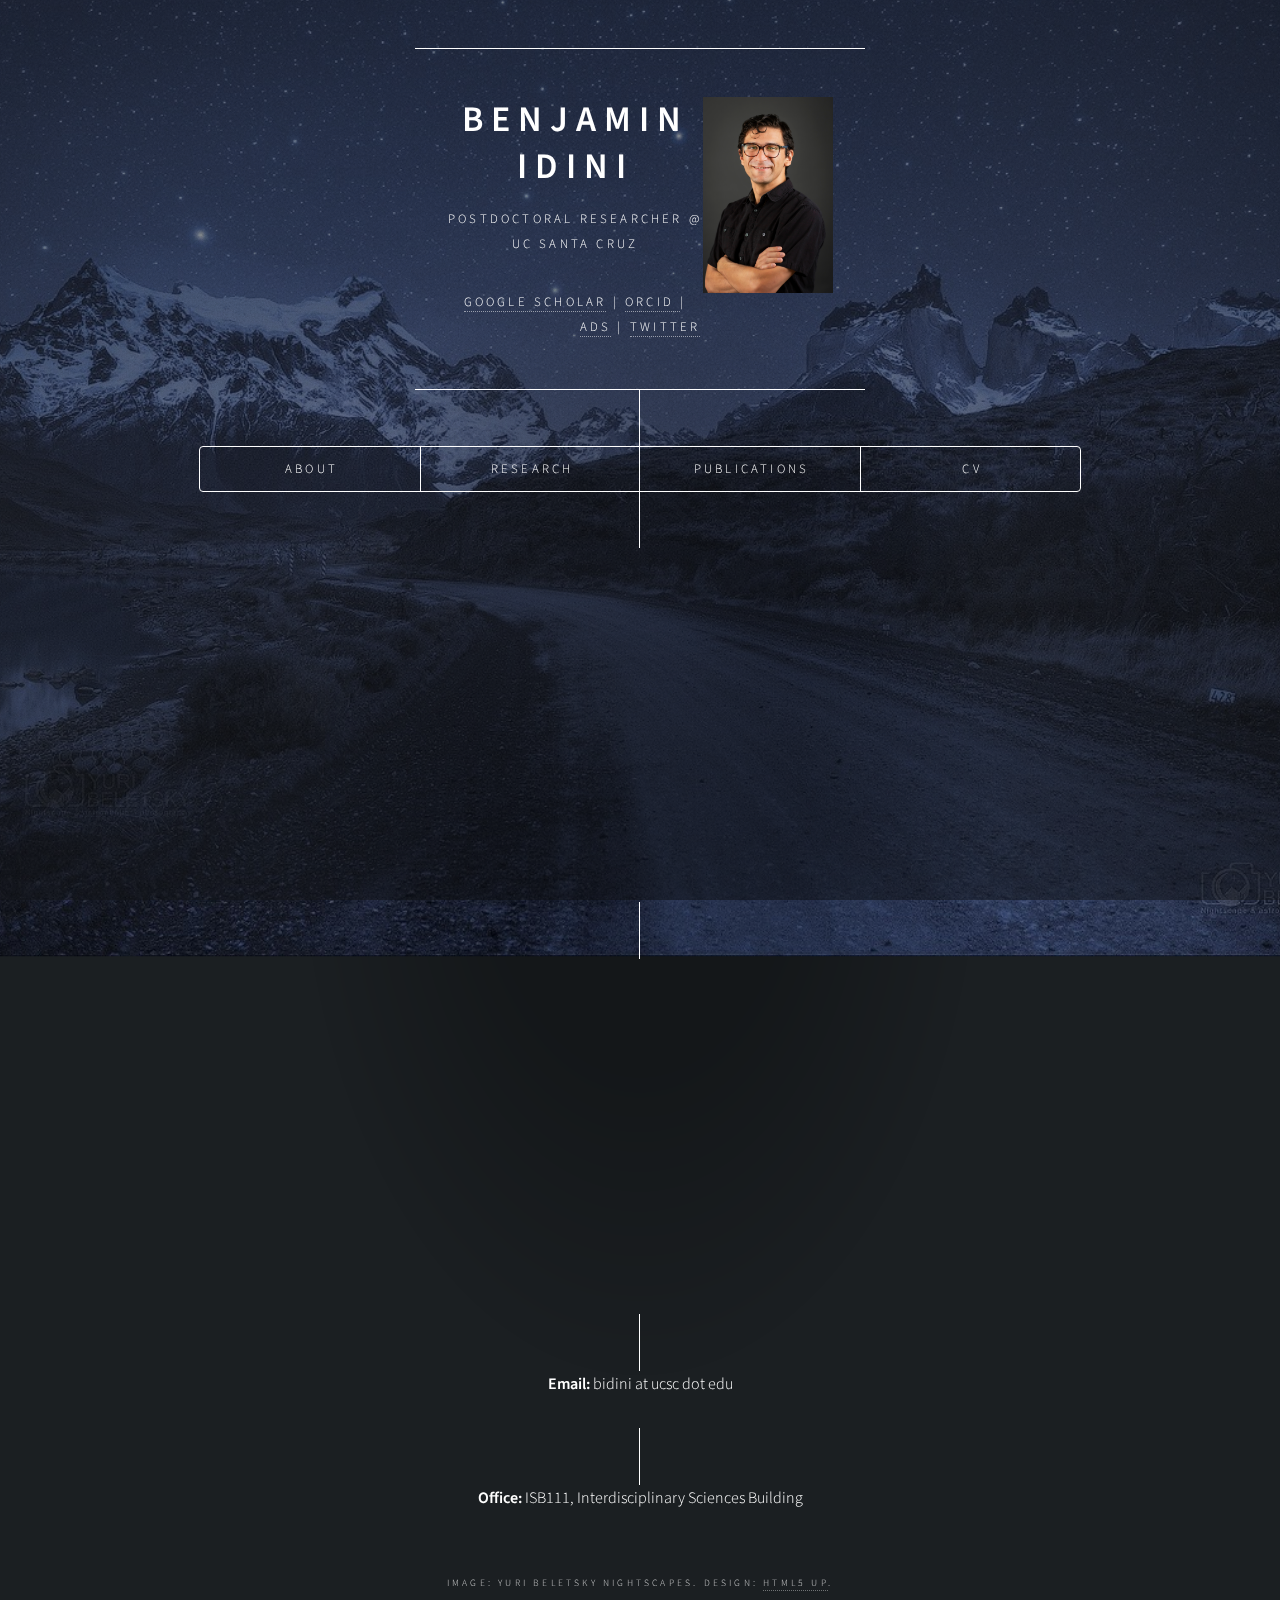
==== commit 772c39f6: "image credit" ====
--- a/index.html
+++ b/index.html
@@ -58,11 +58,12 @@
 								<h2 class="major">Welcome to my website</h2>
                                 <p style="text-align:center;"> <img src="images/fav_work.jpg" width="300" class="center"></p>
                                 <p align="justify">
-                                I am a Planetary Scientist currently appointed as a PPFP Fellow in the Astronomy and Astrophysics Department at UC Santa Cruz. My research interests spand the multi-scale physics of planetary processes in various bodies across the Solar System and beyond, most recently earthquakes on Earth and dynamical tides on Jupiter and Titan. Most of my work is in building models to translate spacecraft measurements into scientific stories or to create possible scenarios and predictions of future measurements of NASA/ESA interplanetary missions. I am interested in understanding how planets initially form and later evolve to become the worlds we observe today. One of the big science questions of our time that excites me most is whether or not life could begin and evolve in a world beyond Earth.   </p>
+                                I am a Planetary Scientist currently appointed as a PPFP Fellow in the Astronomy and Astrophysics Department at UC Santa Cruz. My research interests spand the multi-scale physics of planetary processes in various bodies across the Solar System and beyond, most recently earthquakes on Earth and dynamical tides on Jupiter and Titan. Most of my work involves building models to translate spacecraft measurements into scientific stories. I also work at creating physically-plausible competing scenarios of how exotic environments in other worlds are maintained, generating predictions that future NASA/ESA interplanetary missions can test and evaluate. I dream with a future where we understand how planets initially form and later evolve and how those processes relate to the origin and survival of life.   </p>
                                 <p align="justify">
-                                I developed my first connection to space by looking at the clear nightskies of Chilo\'e Island and the Chilean Patanogia. I started my academic path in engineering and transferred to science after graduation in 2016 from the University of Chile. I received my doctorate degree in Planetary Science from Caltech in 2022. I am a member of the science teams of two NASA interplanetary missions: Europa Clipper and Juno. I am also a science communicator both in English and Spanish, my native language. 
+                                I developed my first connection to space as a kid by looking at the clear nightskies of Chiloe Island and the Chilean Patanogia. I initiated my academic path in engineering at the University of Chile, and turned into science trying to understand the large M8.8 Chile earthquake that struck my country of origin in 2010. I received my doctorate degree in Planetary Science from Caltech in 2022, the institution that opened my path into space exploration. I am currently a member of the science teams of NASA missions Juno and Europa Clipper. I am also a science communicator in both English and my native Spanish. 
                                 </p>
 
+                                <p style="text-align:center;"> <img src="images/aldachildo_leslicilla.jpg" width="400" class="center"></p>
 							</article>
 
 						<!-- Work -->
@@ -134,7 +135,7 @@
 
 				<!-- Footer -->
 					<footer id="footer">
-                        <p class="copyright">Image: <a href="https://creativecommons.org/share-your-work/public-domain/cc0/">CC0</a>. Design: <a href="https://html5up.net">HTML5 UP</a>.</p>
+                        <p class="copyright">Image: Yuri Beletsky Nightscapes. Design: <a href="https://html5up.net">HTML5 UP</a>.</p>
 					</footer>
 
 			</div>
--- a/assets/css/main.css
+++ b/assets/css/main.css
@@ -1160,7 +1160,7 @@
 			-webkit-transition: -webkit-transform 0.325s ease-in-out, -webkit-filter 0.325s ease-in-out;
 			-ms-transition: -ms-transform 0.325s ease-in-out, -ms-filter 0.325s ease-in-out;
 			transition: transform 0.325s ease-in-out, filter 0.325s ease-in-out;
-			background-image: url("../../images/moon_background.jpg");
+			background-image: url("../../images/patagonia1.jpg");
 			background-position: center;
 			background-size: cover;
 			background-repeat: no-repeat;
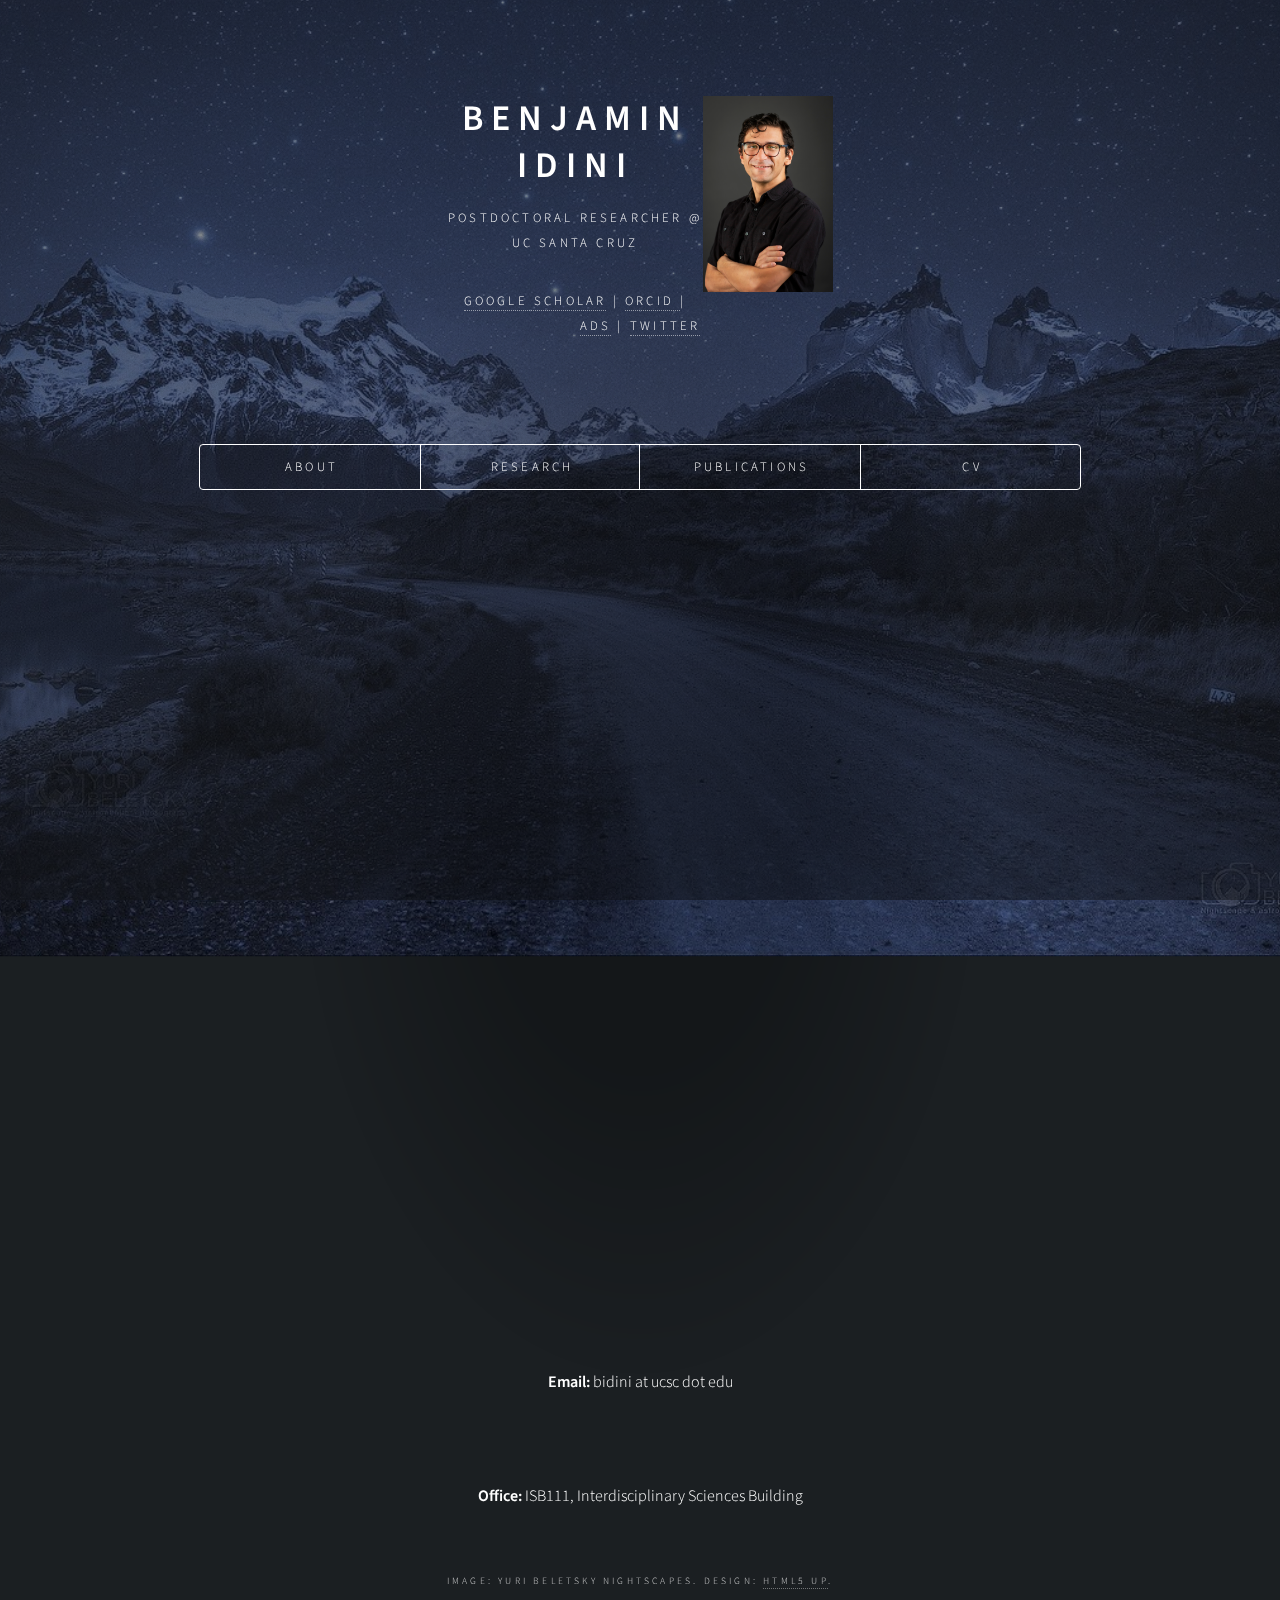
==== commit 8a2bcf29: "New publications added in PDF format" ====
--- a/index.html
+++ b/index.html
@@ -31,7 +31,7 @@
 							<ul>
 								<li><a href="#about">about</a></li>
 								<li><a href="#research">research</a></li>
-								<li><a href="#publications">publications</a></li>
+								<li><a href="idini_publications.pdf">publications</a></li>
 								<li><a href="CV.pdf">cv</a></li>
 							</ul>
 						</nav>
@@ -41,7 +41,7 @@
                                 </p>
                                 <p>
                                 <iframe width="420" height="315"
-src="https://www.youtube.com/embed/vqshK5DWlf4">
+src="https://www.youtube.com/watch?v=0_N8eGQ6_7w">
                                 </iframe> </p>
 
                                 <p> <b>Email:</b> bidini at ucsc dot edu</p>
@@ -58,9 +58,9 @@
 								<h2 class="major">Welcome to my website</h2>
                                 <p style="text-align:center;"> <img src="images/fav_work.jpg" width="300" class="center"></p>
                                 <p align="justify">
-                                I am a Planetary Scientist currently appointed as a PPFP Fellow in the Astronomy and Astrophysics Department at UC Santa Cruz. My research interests spand the multi-scale physics of planetary processes in various bodies across the Solar System and beyond, most recently earthquakes on Earth and dynamical tides on Jupiter and Titan. Most of my work involves building models to translate spacecraft measurements into scientific stories. I also work at creating physically-plausible competing scenarios of how exotic environments in other worlds are maintained, generating predictions that future NASA/ESA interplanetary missions can test and evaluate. I dream with a future where we understand how planets initially form and later evolve and how those processes relate to the origin and survival of life.   </p>
+                                I am a Planetary Scientist currently appointed as a Vera Rubin Postdoctoral Fellow in the Astronomy and Astrophysics Department at UC Santa Cruz. My research interests spand the multi-scale physics of planetary processes in various bodies across the Solar System and beyond, most recently earthquakes on Earth, the ocean dynamics of icy satellites, and  the dynamic interiors and formation of giant planets. Most of my work involves building models to translate spacecraft measurements into scientific stories. I also work at constructing physics-based scenarios of how exotic environments in other worlds are maintained, generating predictions that future NASA/ESA interplanetary missions can test and evaluate. I dream with a future where we understand how planets initially form and later evolve and how those processes relate to the origin and survival of life.   </p>
                                 <p align="justify">
-                                I developed my first connection to space as a kid by looking at the clear nightskies of Chiloe Island and the Chilean Patanogia. I initiated my academic path in engineering at the University of Chile, and turned into science trying to understand the large M8.8 Chile earthquake that struck my country of origin in 2010. I received my doctorate degree in Planetary Science from Caltech in 2022, the institution that opened my path into space exploration. I am currently a member of the science teams of NASA missions Juno and Europa Clipper. I am also a science communicator in both English and my native Spanish. 
+                                I developed my first connection to space as a kid by looking at the clear nightskies of Chiloe Island and the Chilean Patagonia. I initiated my academic path in engineering at the University of Chile, and turned into science trying to understand the large M8.8 Chile earthquake that struck my country of origin in 2010. I received my doctorate degree in Planetary Science from Caltech in 2022, the institution that opened my path into space exploration. I am currently a member of the science teams of NASA missions Juno and Europa Clipper. I am also a science communicator in both English and my native Spanish. 
                                 </p>
 
                                 <p style="text-align:center;"> <img src="images/aldachildo_leslicilla.jpg" width="400" class="center"></p>
--- a/assets/css/main.css
+++ b/assets/css/main.css
@@ -1273,16 +1273,6 @@
 			margin-top: 3.5rem;
 		}
 
-			#header > *:before {
-				content: '';
-				display: block;
-				position: absolute;
-				top: calc(-3.5rem - 1px);
-				left: calc(50% - 1px);
-				width: 1px;
-				height: calc(3.5rem + 1px);
-				background: #ffffff;
-			}
 
 		#header > :first-child {
 			margin-top: 0;
@@ -1296,7 +1286,6 @@
 			width: 5.5rem;
 			height: 5.5rem;
 			line-height: 5.5rem;
-			border: solid 1px #ffffff;
 			border-radius: 100%;
 		}
 
@@ -1305,7 +1294,6 @@
 			}
 
 		#header .content {
-			border-style: solid;
 			border-color: #ffffff;
 			border-top-width: 1px;
 			border-bottom-width: 1px;
@@ -1351,7 +1339,7 @@
 
 			#header nav ul li {
 				padding-left: 0;
-				border-left: solid 1px #ffffff;
+                border-left: solid 1px #ffffff;
 			}
 
 				#header nav ul li:first-child {
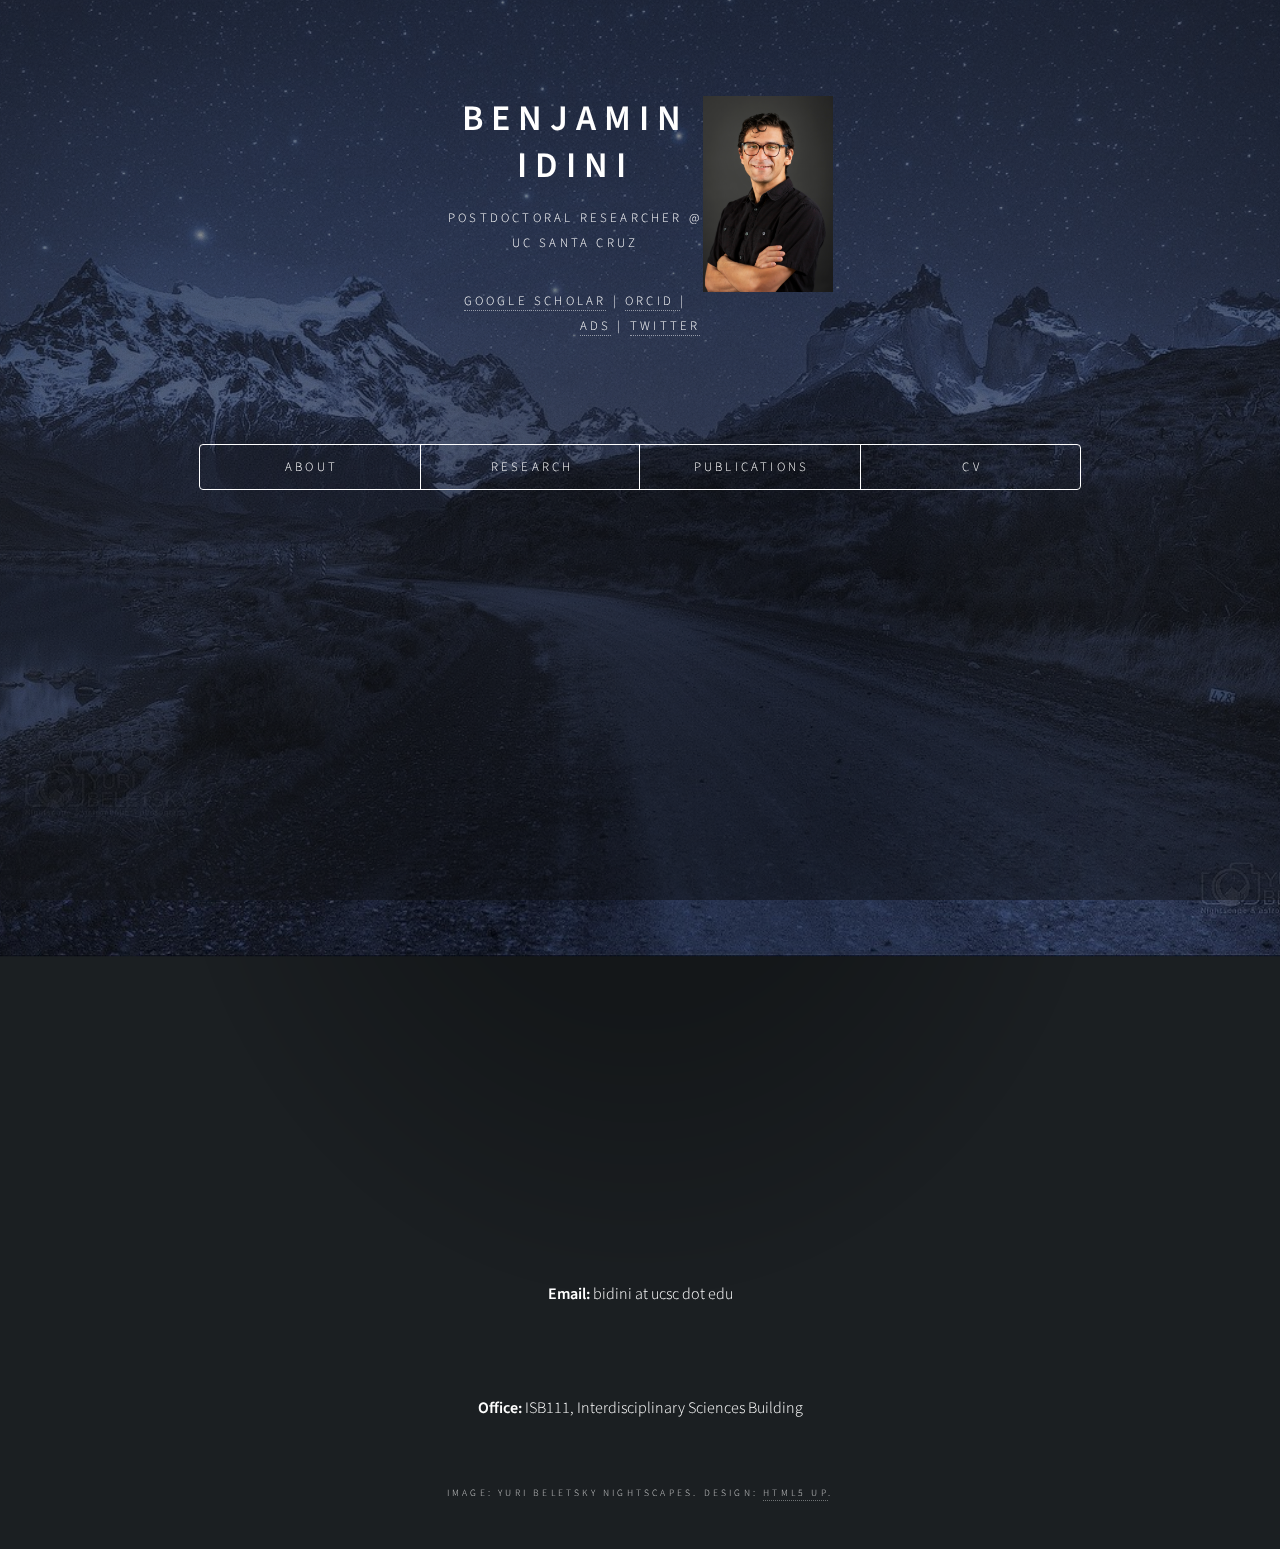
==== commit 5240d722: "fix to video previews" ====
--- a/index.html
+++ b/index.html
@@ -38,10 +38,11 @@
                                 <p>  
                                 <iframe width="420" height="315"
 src="https://www.youtube.com/embed/v9n9dPyVHrg"> </iframe>
-                                </p>
-                                <p>
                                 <iframe width="420" height="315"
-src="https://www.youtube.com/watch?v=0_N8eGQ6_7w">
+src="https://www.youtube.com/embed/vqshK5DWlf4">
+                                </iframe> 
+                                <iframe width="420" height="315"
+src="https://www.youtube.com/embed/0_N8eGQ6_7w">
                                 </iframe> </p>
 
                                 <p> <b>Email:</b> bidini at ucsc dot edu</p>
--- a/assets/css/main.css
+++ b/assets/css/main.css
@@ -1534,9 +1534,9 @@
 			transition: opacity 0.325s ease-in-out, transform 0.325s ease-in-out;
 			padding: 4.5rem 2.5rem 1.5rem 2.5rem ;
 			position: relative;
-			width: 40rem;
+			width: 60rem;
 			max-width: 100%;
-			background-color: rgba(27, 31, 34, 0.85);
+			background-color: rgba(27, 31, 45, 0.85);
 			border-radius: 4px;
 			opacity: 0;
 		}
